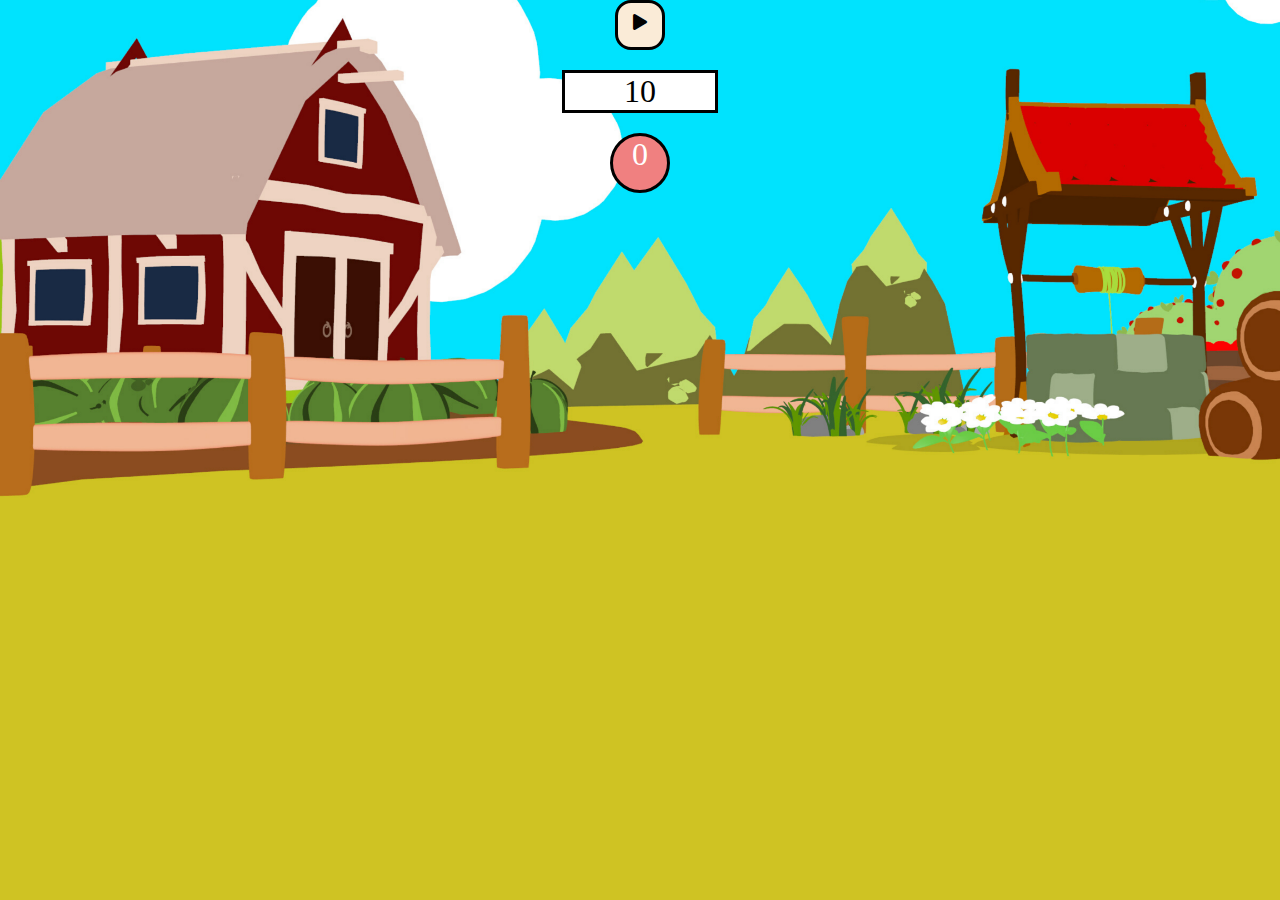
==== carrot/index.html @ 1085899b "[FEAT] 게임 종료" ====
<!DOCTYPE html>
<html lang="en">
  <head>
    <meta charset="UTF-8" />
    <meta name="viewport" content="width=device-width, initial-scale=1.0" />
    <title>당근 뽑기</title>
    <script src="carrot.js" defer></script>
    <script src="bugs.js" defer></script>
    <script src="game.js" defer></script>
    <link rel="stylesheet" href="carrot.css" />
    <link
      rel="stylesheet"
      href="https://cdnjs.cloudflare.com/ajax/libs/font-awesome/5.8.2/css/all.min.css"
    />
  </head>
  <body>
    <div class="background">
      <div class="play-button">
        <i class="fas fa-stop"></i>
        <i class="fas fa-play"></i>
      </div>
      <div class="timer">10</div>
      <div class="score">0</div>
      <div class="ground"></div>

      <div class="end-popup">
        <div class="popup-box">
          <h3>게임이 끝났습니다. 다시 하시겠습니까?</h3>
          <div class="play-button">
            <i class="fas fa-retweet replay-button"></i>
          </div>
        </div>
      </div>
    </div>
  </body>
</html>
---- carrot/carrot.css ----
body {
  margin: 0;
  padding: 0;
  box-sizing: border-box;
}

.background {
  background-image: url('./img/background.png');
  background-size: cover;
  width: 100%;
  height: 100vh;
}

.play-button {
  margin: auto;
  border: 3.5px solid black;
  width: 50px;
  height: 50px;
  border-radius: 1rem;
  font-size: 1rem;
  padding: 0.7rem;
  text-align: center;
  box-sizing: border-box;
  background-color: antiquewhite;
  cursor: pointer;
}

.timer {
  width: 150px;
  border: 3.5px solid black;
  margin: 20px auto;
  text-align: center;
  font-size: 2rem;
  background-color: white;
}

.score {
  border-radius: 50%;
  border: 3.5px solid black;
  width: 60px;
  height: 60px;
  margin: auto;
  text-align: center;
  font-size: 2rem;
  background-color: lightcoral;
  box-sizing: border-box;
  color: white;
}

.ground {
  width: 100%;
  height: 50%;
  position: absolute;
  bottom: 0;
  box-sizing: border-box;
}

.fas.fa-stop {
  display: none;
}

.carrot:hover,
.bug:hover {
  cursor: pointer;
  transform: scale(1.2);
}

.carrot,
.bug {
  position: absolute;
}

.end-popup {
  position: absolute;
  top: 0;
  left: 0;
  width: 100%;
  height: 100%;
  background-color: rgba(0, 0, 0, 0.3);
  display: flex;
  justify-content: center;
  align-items: center;
  visibility: hidden;
}

.popup-box {
  display: flex;
  flex-direction: column;
  justify-content: center;
  align-items: center;
  background-color: beige;
  width: 30%;
  height: 30%;
  border-radius: 30px;
}
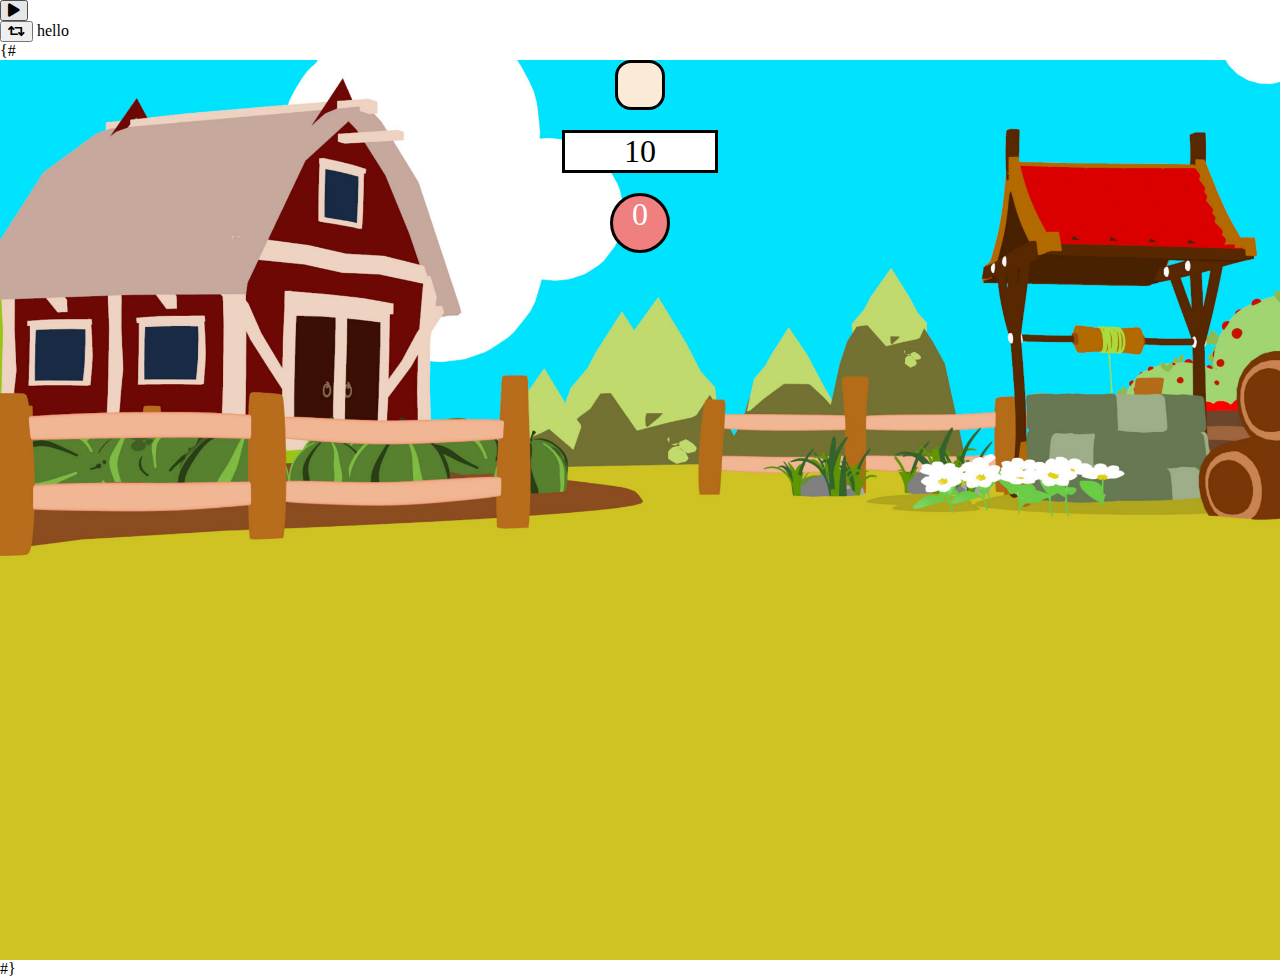
==== commit afd7fdc8: "[refactor] 게임판 마크업 리팩토링- section을 적극적으로 이용" ====
--- a/carrot/index.html
+++ b/carrot/index.html
@@ -14,23 +14,52 @@
     />
   </head>
   <body>
+    <section class="game">
+      <header class="game_header">
+        <button class="game_button">
+          <i class="fas fa-play"></i>
+        </button>
+        <span class="game_timer"></span>
+        <span class="game_score"></span>
+      </header>
+      <section class="game_field"></section>
+    </section>
+    <section class="pop-up">
+      <button class="pop-up_refresh">
+        <i class="fas fa-retweet"></i>
+      </button>
+      <span class="pop-up_message">hello</span>
+    </section>
+    {#
     <div class="background">
-      <div class="play-button">
+      <div class="button-box play-button">
         <i class="fas fa-stop"></i>
-        <i class="fas fa-play"></i>
       </div>
       <div class="timer">10</div>
       <div class="score">0</div>
       <div class="ground"></div>
 
-      <div class="end-popup">
+      <div class="end-popup popup">
         <div class="popup-box">
           <h3>게임이 끝났습니다. 다시 하시겠습니까?</h3>
-          <div class="play-button">
-            <i class="fas fa-retweet replay-button"></i>
+          <div class="button-box replay-button">
+            <i class="fas fa-retweet"></i>
+          </div>
+        </div>
+      </div>
+
+      <div class="stop-popup popup">
+        <div class="popup-box">
+          <h3>다시 하시겠습니까?</h3>
+          <div class="button-box replay-button">
+            <i class="fas fa-retweet"></i>
+          </div>
+          <div class="button-box play-button">
+            <i class="fas fa-play"></i>
           </div>
         </div>
       </div>
     </div>
+    #}
   </body>
 </html>
--- a/carrot/carrot.css
+++ b/carrot/carrot.css
@@ -11,7 +11,7 @@
   height: 100vh;
 }
 
-.play-button {
+.button-box {
   margin: auto;
   border: 3.5px solid black;
   width: 50px;
@@ -70,7 +70,7 @@
   position: absolute;
 }
 
-.end-popup {
+.popup {
   position: absolute;
   top: 0;
   left: 0;
@@ -80,6 +80,10 @@
   display: flex;
   justify-content: center;
   align-items: center;
+}
+
+.end-popup,
+.stop-popup {
   visibility: hidden;
 }
 
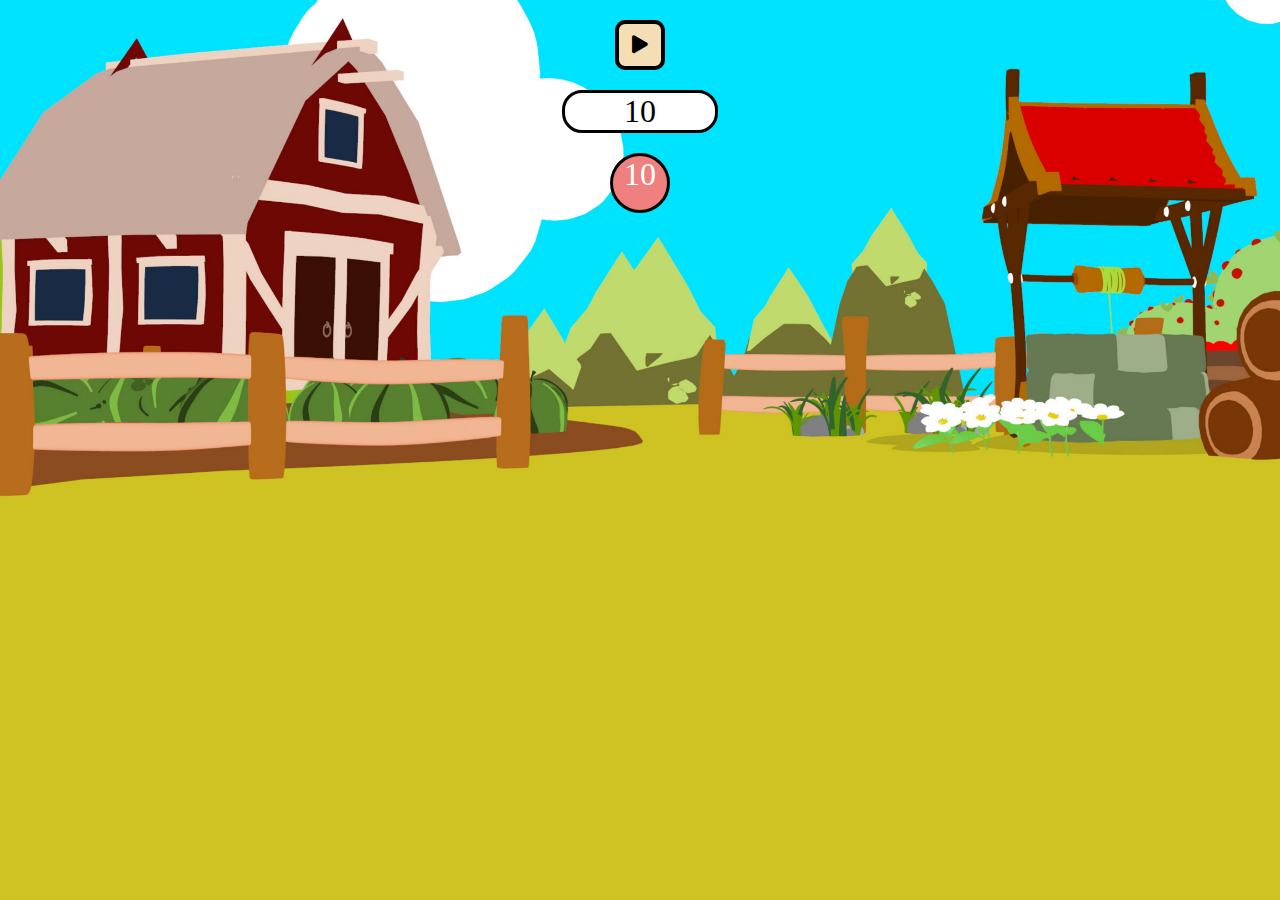
==== commit 91e18805: "[refactor] css 스타일링 수정" ====
--- a/carrot/index.html
+++ b/carrot/index.html
@@ -14,52 +14,26 @@
     />
   </head>
   <body>
-    <section class="game">
+    <section class="background">
+      <!-- game -->
       <header class="game_header">
-        <button class="game_button">
+        <button class="play-button button">
+          <!--game_button-->
           <i class="fas fa-play"></i>
         </button>
-        <span class="game_timer"></span>
-        <span class="game_score"></span>
+        <span class="timer">10</span>
+        <span class="score">10</span>
       </header>
-      <section class="game_field"></section>
+      <section class="ground"></section>
+      <!--game_filed-->
     </section>
-    <section class="pop-up">
-      <button class="pop-up_refresh">
-        <i class="fas fa-retweet"></i>
-      </button>
-      <span class="pop-up_message">hello</span>
+    <section class="popup popup-hide">
+      <div class="popup_box">
+        <button class="popup_replay-button button">
+          <i class="fas fa-retweet"></i>
+        </button>
+        <span class="popup_message">hello</span>
+      </div>
     </section>
-    {#
-    <div class="background">
-      <div class="button-box play-button">
-        <i class="fas fa-stop"></i>
-      </div>
-      <div class="timer">10</div>
-      <div class="score">0</div>
-      <div class="ground"></div>
-
-      <div class="end-popup popup">
-        <div class="popup-box">
-          <h3>게임이 끝났습니다. 다시 하시겠습니까?</h3>
-          <div class="button-box replay-button">
-            <i class="fas fa-retweet"></i>
-          </div>
-        </div>
-      </div>
-
-      <div class="stop-popup popup">
-        <div class="popup-box">
-          <h3>다시 하시겠습니까?</h3>
-          <div class="button-box replay-button">
-            <i class="fas fa-retweet"></i>
-          </div>
-          <div class="button-box play-button">
-            <i class="fas fa-play"></i>
-          </div>
-        </div>
-      </div>
-    </div>
-    #}
   </body>
 </html>
--- a/carrot/carrot.css
+++ b/carrot/carrot.css
@@ -11,18 +11,39 @@
   height: 100vh;
 }
 
-.button-box {
-  margin: auto;
-  border: 3.5px solid black;
+.game_header {
+  display: flex;
+  flex-direction: column;
+  padding: 20px;
+  align-items: center;
+}
+
+.ground {
+  width: 100%;
+  height: 50%;
+  position: absolute;
+  bottom: 0;
+  box-sizing: border-box;
+}
+
+button {
+  border: none;
+  outline: none;
+  cursor: pointer;
+}
+
+.button {
   width: 50px;
   height: 50px;
-  border-radius: 1rem;
-  font-size: 1rem;
-  padding: 0.7rem;
-  text-align: center;
-  box-sizing: border-box;
-  background-color: antiquewhite;
-  cursor: pointer;
+  background-color: wheat;
+  border: 4px solid black;
+  font-size: 18px;
+  transition: transform 100ms ease-in;
+  border-radius: 10px;
+}
+
+.button:hover {
+  transform: scale(1.1);
 }
 
 .timer {
@@ -32,6 +53,7 @@
   text-align: center;
   font-size: 2rem;
   background-color: white;
+  border-radius: 20px;
 }
 
 .score {
@@ -47,17 +69,44 @@
   color: white;
 }
 
-.ground {
+.popup {
+  position: absolute;
+  top: 0;
+  left: 0;
   width: 100%;
-  height: 50%;
-  position: absolute;
-  bottom: 0;
-  box-sizing: border-box;
+  height: 100%;
+  background-color: rgba(0, 0, 0, 0.3);
+  display: flex;
+  justify-content: center;
+  align-items: center;
 }
 
-.fas.fa-stop {
+.popup-hide {
   display: none;
 }
+
+.popup_box {
+  display: flex;
+  flex-direction: column;
+  justify-content: center;
+  align-items: center;
+  background-color: beige;
+  width: 30%;
+  height: 30%;
+  border-radius: 30px;
+}
+
+.popup_replay-button {
+  border-radius: 50%;
+}
+
+.popup_message {
+  font-size: 24px;
+  margin: 1rem;
+}
+
+/* 
+
 
 .carrot:hover,
 .bug:hover {
@@ -70,30 +119,10 @@
   position: absolute;
 }
 
-.popup {
-  position: absolute;
-  top: 0;
-  left: 0;
-  width: 100%;
-  height: 100%;
-  background-color: rgba(0, 0, 0, 0.3);
-  display: flex;
-  justify-content: center;
-  align-items: center;
-}
 
 .end-popup,
 .stop-popup {
   visibility: hidden;
 }
 
-.popup-box {
-  display: flex;
-  flex-direction: column;
-  justify-content: center;
-  align-items: center;
-  background-color: beige;
-  width: 30%;
-  height: 30%;
-  border-radius: 30px;
-}
+ */
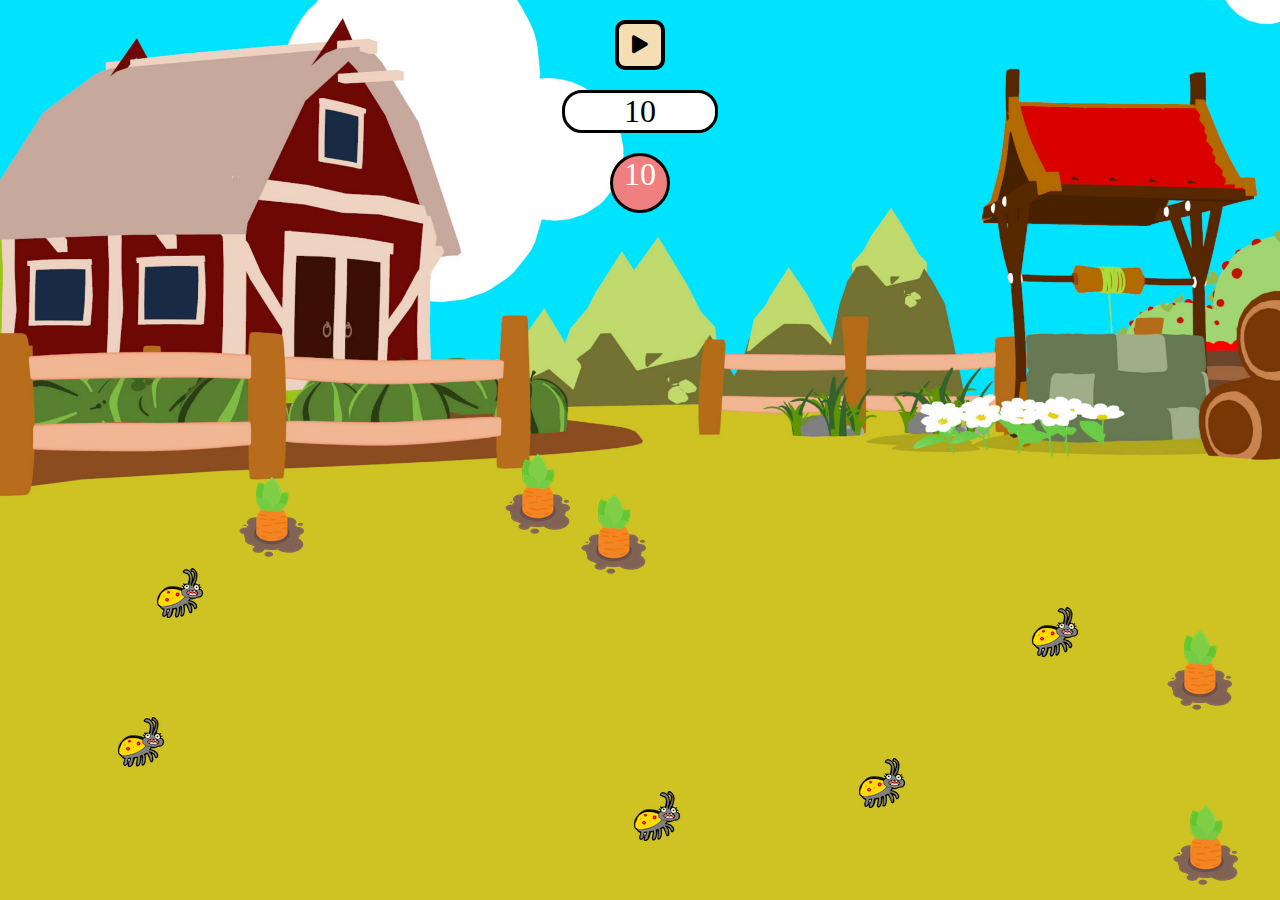
==== commit 08d1bdcc: "[refactor] 게임 - 게임 시작 - carrot, bug 만드는 함수를 각각 만들지않고, 하나로 만듦 -> 당근, 벌레 구분과 갯수는 parameter로 전달" ====
--- a/carrot/index.html
+++ b/carrot/index.html
@@ -4,9 +4,12 @@
     <meta charset="UTF-8" />
     <meta name="viewport" content="width=device-width, initial-scale=1.0" />
     <title>당근 뽑기</title>
+    <!--
     <script src="carrot.js" defer></script>
     <script src="bugs.js" defer></script>
     <script src="game.js" defer></script>
+    -->
+    <script src="main.js" defer></script>
     <link rel="stylesheet" href="carrot.css" />
     <link
       rel="stylesheet"
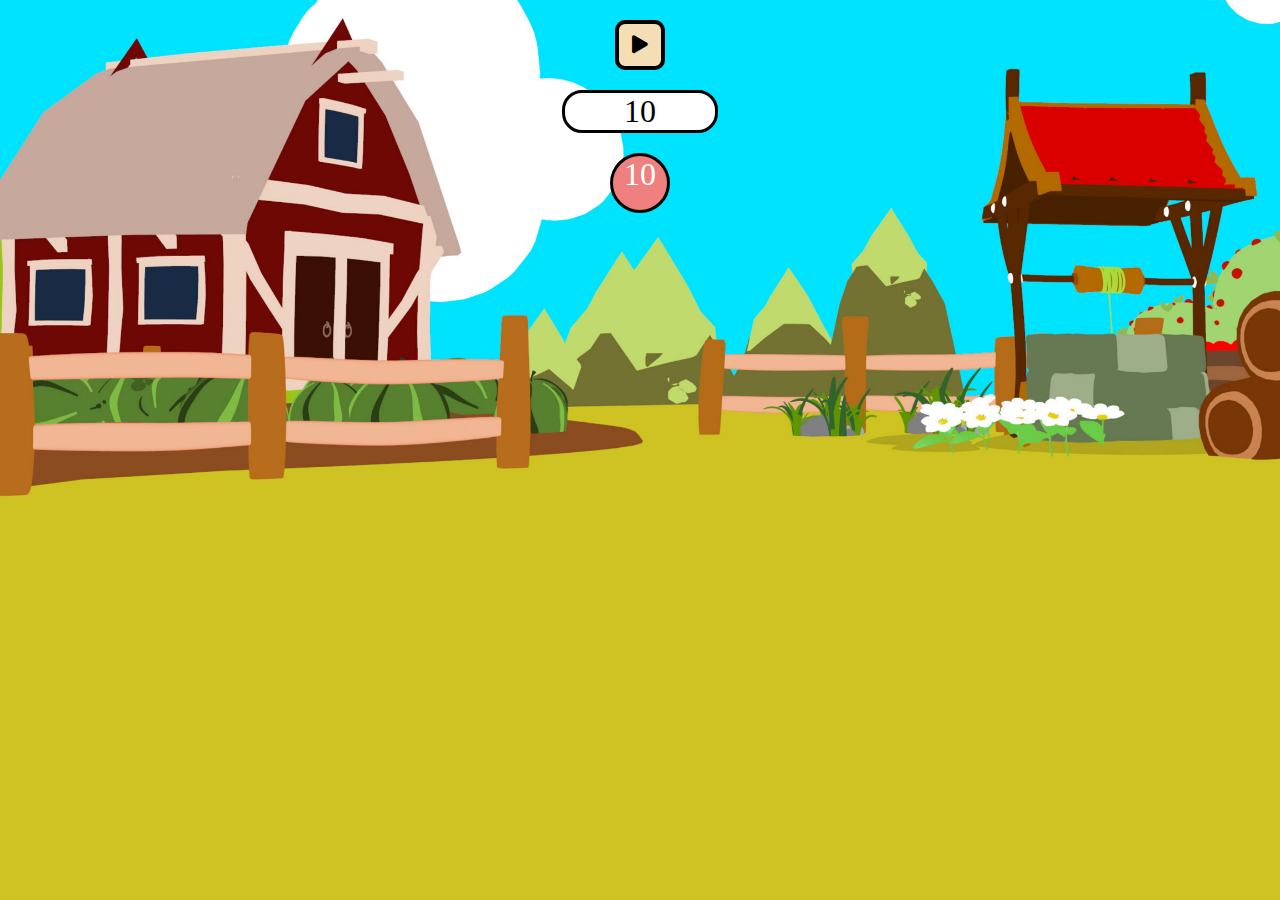
==== commit 6a8c6a2d: "[refactor] 파일 모듈화 - popup" ====
--- a/carrot/index.html
+++ b/carrot/index.html
@@ -9,7 +9,9 @@
     <script src="bugs.js" defer></script>
     <script src="game.js" defer></script>
     -->
-    <script src="main.js" defer></script>
+    <script type="module" src="src/main.js" defer></script>
+    <script type="module" src="src/popup.js" defer></script>
+    <script type="module" src="src/field.js" defer></script>
     <link rel="stylesheet" href="carrot.css" />
     <link
       rel="stylesheet"
--- a/carrot/carrot.css
+++ b/carrot/carrot.css
@@ -105,9 +105,6 @@
   margin: 1rem;
 }
 
-/* 
-
-
 .carrot:hover,
 .bug:hover {
   cursor: pointer;
@@ -116,13 +113,5 @@
 
 .carrot,
 .bug {
-  position: absolute;
+  transition: transform 100ms ease-in;
 }
-
-
-.end-popup,
-.stop-popup {
-  visibility: hidden;
-}
-
- */
